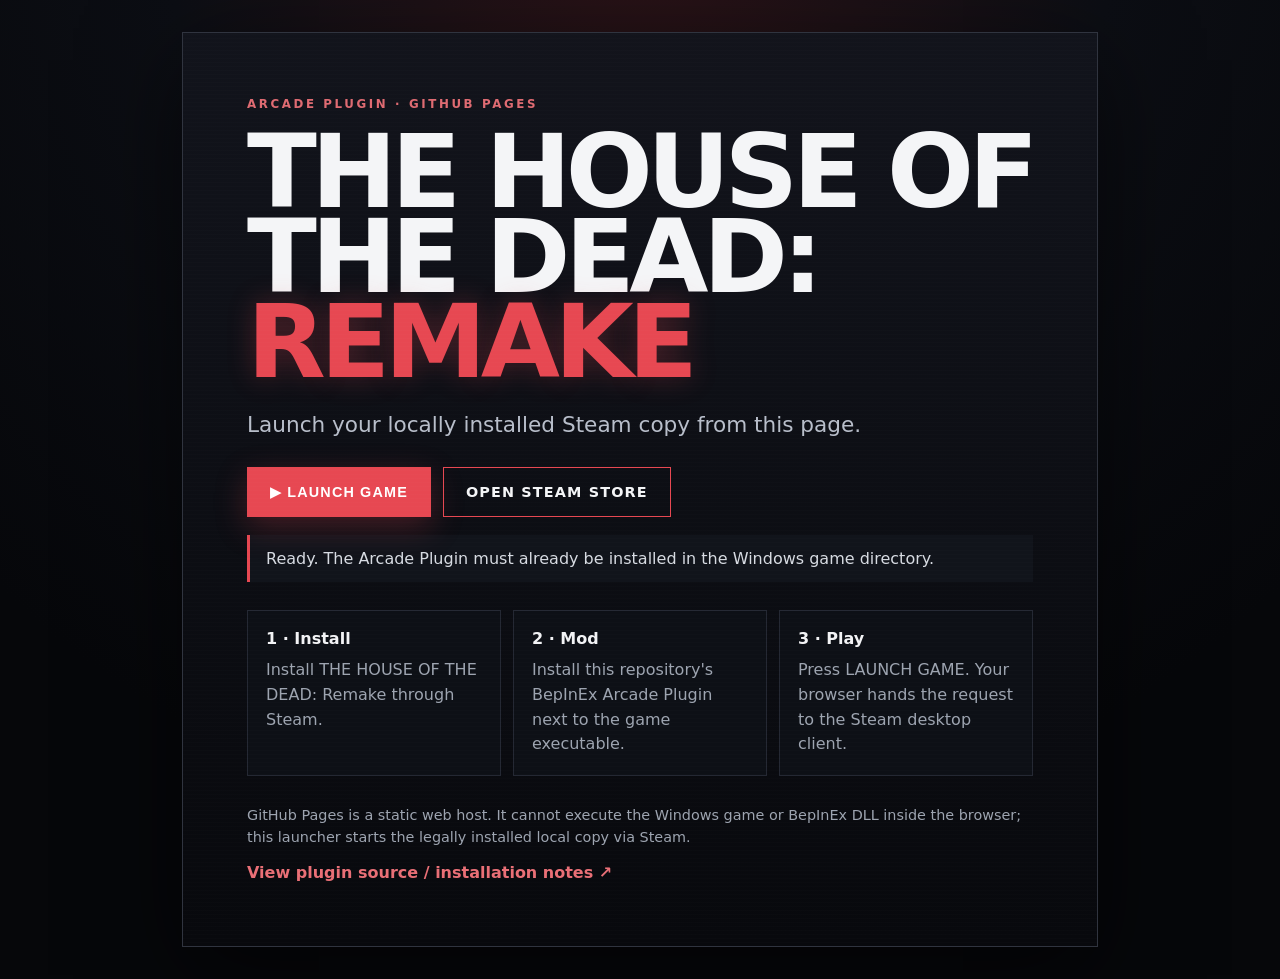
==== docs/index.html @ c5444fae "Add GitHub Pages arcade launcher" ====
<!doctype html>
<html lang="en">
<head>
  <meta charset="utf-8">
  <meta name="viewport" content="width=device-width,initial-scale=1">
  <meta name="theme-color" content="#090b10">
  <title>HOTD Remake Arcade Launcher</title>
  <link rel="stylesheet" href="./styles.css">
</head>
<body>
  <main class="shell">
    <section class="cabinet" aria-labelledby="title">
      <p class="eyebrow">ARCADE PLUGIN · GITHUB PAGES</p>
      <h1 id="title">THE HOUSE OF THE DEAD:<br><span>REMAKE</span></h1>
      <p class="lead">Launch your locally installed Steam copy from this page.</p>

      <div class="panel">
        <button id="launch" class="launch" type="button">▶ LAUNCH GAME</button>
        <a class="secondary" href="https://store.steampowered.com/app/1694600/" target="_blank" rel="noreferrer">Open Steam store</a>
      </div>

      <div id="status" class="status" role="status" aria-live="polite">
        Ready. The Arcade Plugin must already be installed in the Windows game directory.
      </div>

      <div class="grid">
        <article>
          <strong>1 · Install</strong>
          <span>Install THE HOUSE OF THE DEAD: Remake through Steam.</span>
        </article>
        <article>
          <strong>2 · Mod</strong>
          <span>Install this repository's BepInEx Arcade Plugin next to the game executable.</span>
        </article>
        <article>
          <strong>3 · Play</strong>
          <span>Press LAUNCH GAME. Your browser hands the request to the Steam desktop client.</span>
        </article>
      </div>

      <p class="note">GitHub Pages is a static web host. It cannot execute the Windows game or BepInEx DLL inside the browser; this launcher starts the legally installed local copy via Steam.</p>
      <a class="repo" href="https://github.com/Hawkar-usls/HotdRemake_ArcadePlugin">View plugin source / installation notes ↗</a>
    </section>
  </main>
  <script src="./app.js"></script>
</body>
</html>
---- docs/styles.css ----
:root{color-scheme:dark;font-family:Inter,ui-sans-serif,system-ui,-apple-system,BlinkMacSystemFont,"Segoe UI",sans-serif;background:#07080c;color:#f4f5f7}*{box-sizing:border-box}body{margin:0;min-height:100vh;background:radial-gradient(circle at 50% -10%,#2d1216 0,#0c0e14 38%,#06070a 75%);display:grid;place-items:center}.shell{width:min(980px,100%);padding:32px}.cabinet{border:1px solid #30343f;background:linear-gradient(180deg,rgba(18,20,28,.96),rgba(8,9,13,.98));box-shadow:0 28px 90px rgba(0,0,0,.55);padding:clamp(28px,5vw,64px);position:relative;overflow:hidden}.cabinet:before{content:"";position:absolute;inset:0;pointer-events:none;background:repeating-linear-gradient(0deg,transparent 0 3px,rgba(255,255,255,.018) 4px)}.eyebrow{letter-spacing:.22em;text-transform:uppercase;color:#df6b72;font-size:.74rem;font-weight:800;margin:0 0 18px}h1{font-size:clamp(2.7rem,8vw,6.6rem);line-height:.83;letter-spacing:-.055em;margin:0;text-transform:uppercase}h1 span{color:#e74852;text-shadow:0 0 28px rgba(231,72,82,.28)}.lead{font-size:clamp(1.05rem,2vw,1.35rem);color:#b8beca;margin:28px 0}.panel{display:flex;gap:12px;flex-wrap:wrap;margin:30px 0 18px}.launch,.secondary{border-radius:0;border:1px solid #e74852;padding:16px 22px;font-weight:900;letter-spacing:.08em;text-transform:uppercase;text-decoration:none;font-size:.9rem}.launch{background:#e74852;color:white;cursor:pointer;box-shadow:0 10px 32px rgba(231,72,82,.25)}.launch:hover{filter:brightness(1.08)}.secondary{color:#f4f5f7;background:transparent}.status{border-left:3px solid #e74852;background:#11141b;padding:14px 16px;color:#d7dbe2;margin-bottom:28px}.grid{display:grid;grid-template-columns:repeat(3,1fr);gap:12px}.grid article{background:#0d1016;border:1px solid #242833;padding:18px;min-height:140px}.grid strong{display:block;color:#f2f3f5;margin-bottom:10px}.grid span,.note{color:#9da4b0;line-height:1.55}.note{font-size:.9rem;margin:28px 0 14px}.repo{color:#e96f76;text-decoration:none;font-weight:700}.repo:hover{text-decoration:underline}@media(max-width:720px){.shell{padding:14px}.cabinet{padding:28px 20px}.grid{grid-template-columns:1fr}.panel{flex-direction:column}.launch,.secondary{text-align:center;width:100%}}
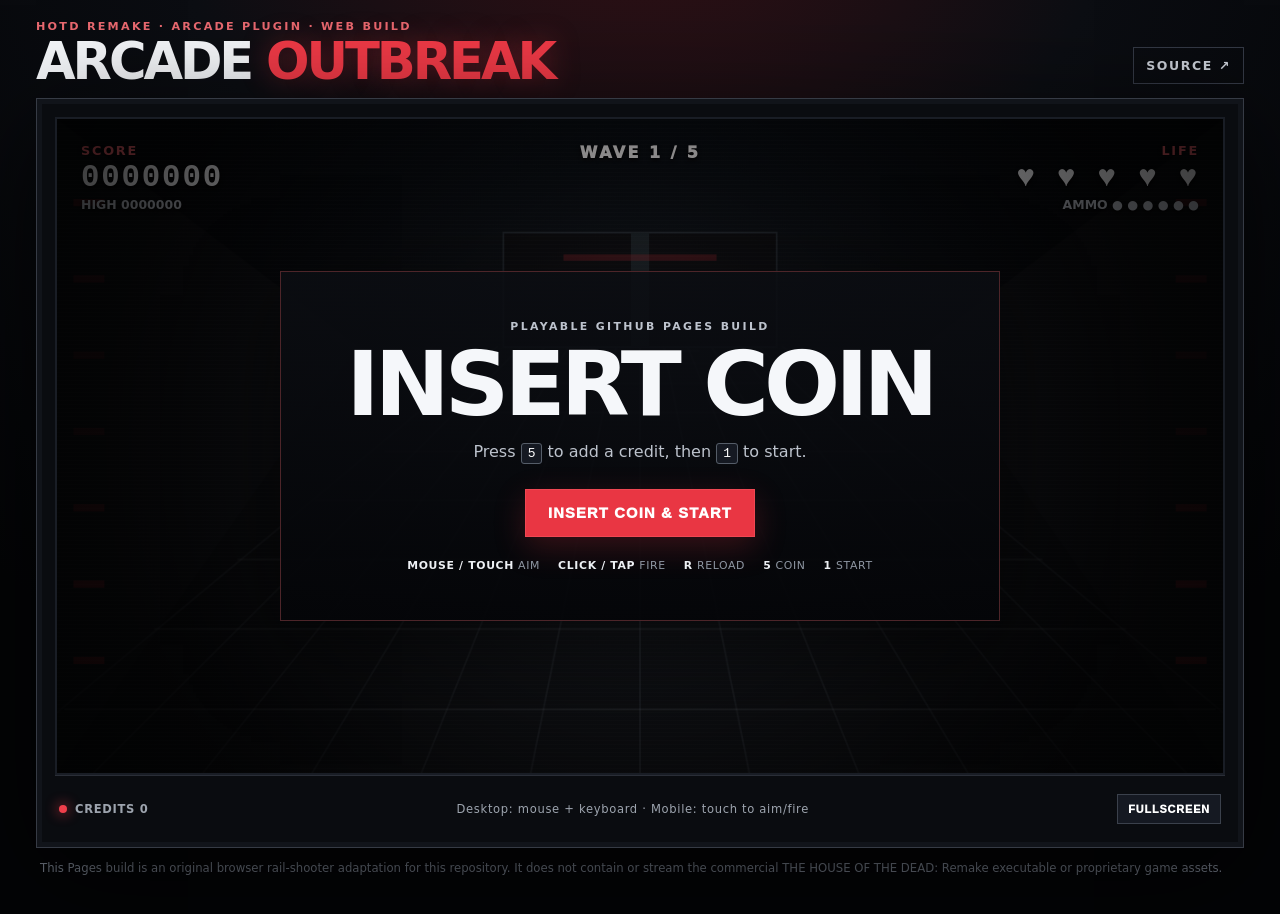
==== commit d2e89a91: "Replace Pages launcher with playable browser arcade build" ====
--- a/docs/index.html
+++ b/docs/index.html
@@ -2,45 +2,71 @@
 <html lang="en">
 <head>
   <meta charset="utf-8">
-  <meta name="viewport" content="width=device-width,initial-scale=1">
-  <meta name="theme-color" content="#090b10">
-  <title>HOTD Remake Arcade Launcher</title>
+  <meta name="viewport" content="width=device-width,initial-scale=1,viewport-fit=cover,user-scalable=no">
+  <meta name="theme-color" content="#05070a">
+  <meta name="description" content="Playable browser arcade rail-shooter build for the HotdRemake Arcade Plugin project.">
+  <title>HOTD Arcade · Browser Build</title>
   <link rel="stylesheet" href="./styles.css">
 </head>
 <body>
-  <main class="shell">
-    <section class="cabinet" aria-labelledby="title">
-      <p class="eyebrow">ARCADE PLUGIN · GITHUB PAGES</p>
-      <h1 id="title">THE HOUSE OF THE DEAD:<br><span>REMAKE</span></h1>
-      <p class="lead">Launch your locally installed Steam copy from this page.</p>
+  <main class="page">
+    <header class="topbar">
+      <div>
+        <p class="eyebrow">HOTD REMAKE · ARCADE PLUGIN · WEB BUILD</p>
+        <h1>ARCADE <span>OUTBREAK</span></h1>
+      </div>
+      <a class="repo" href="https://github.com/Hawkar-usls/HotdRemake_ArcadePlugin" target="_blank" rel="noreferrer">SOURCE ↗</a>
+    </header>
 
-      <div class="panel">
-        <button id="launch" class="launch" type="button">▶ LAUNCH GAME</button>
-        <a class="secondary" href="https://store.steampowered.com/app/1694600/" target="_blank" rel="noreferrer">Open Steam store</a>
+    <section class="cabinet" aria-label="Browser arcade game">
+      <div class="screen-wrap">
+        <canvas id="game" width="1280" height="720" aria-label="Arcade rail shooter game canvas"></canvas>
+
+        <div id="hud" class="hud" aria-hidden="true">
+          <div class="hud-block left">
+            <span class="label">SCORE</span>
+            <strong id="score">0000000</strong>
+            <span class="mini">HIGH <b id="highScore">0000000</b></span>
+          </div>
+          <div class="hud-center">
+            <span id="waveLabel">WAVE 1</span>
+            <span id="comboLabel"></span>
+          </div>
+          <div class="hud-block right">
+            <span class="label">LIFE</span>
+            <strong id="life">♥ ♥ ♥ ♥ ♥</strong>
+            <span class="mini">AMMO <b id="ammo">● ● ● ● ● ●</b></span>
+          </div>
+        </div>
+
+        <div id="overlay" class="overlay">
+          <div class="overlay-card">
+            <p class="kicker">PLAYABLE GITHUB PAGES BUILD</p>
+            <h2 id="overlayTitle">INSERT COIN</h2>
+            <p id="overlayText">Press <kbd>5</kbd> to add a credit, then <kbd>1</kbd> to start.</p>
+            <button id="startButton" type="button">INSERT COIN & START</button>
+            <div class="controls">
+              <span><b>MOUSE / TOUCH</b> AIM</span>
+              <span><b>CLICK / TAP</b> FIRE</span>
+              <span><b>R</b> RELOAD</span>
+              <span><b>5</b> COIN</span>
+              <span><b>1</b> START</span>
+            </div>
+          </div>
+        </div>
+
+        <div id="damageFlash" class="damage-flash"></div>
+        <button id="reloadButton" class="touch-reload" type="button" aria-label="Reload">RELOAD</button>
       </div>
 
-      <div id="status" class="status" role="status" aria-live="polite">
-        Ready. The Arcade Plugin must already be installed in the Windows game directory.
-      </div>
+      <footer class="marquee">
+        <div><span class="lamp"></span><b id="creditLabel">CREDITS 0</b></div>
+        <p>Desktop: mouse + keyboard · Mobile: touch to aim/fire</p>
+        <button id="fullscreenButton" type="button">FULLSCREEN</button>
+      </footer>
+    </section>
 
-      <div class="grid">
-        <article>
-          <strong>1 · Install</strong>
-          <span>Install THE HOUSE OF THE DEAD: Remake through Steam.</span>
-        </article>
-        <article>
-          <strong>2 · Mod</strong>
-          <span>Install this repository's BepInEx Arcade Plugin next to the game executable.</span>
-        </article>
-        <article>
-          <strong>3 · Play</strong>
-          <span>Press LAUNCH GAME. Your browser hands the request to the Steam desktop client.</span>
-        </article>
-      </div>
-
-      <p class="note">GitHub Pages is a static web host. It cannot execute the Windows game or BepInEx DLL inside the browser; this launcher starts the legally installed local copy via Steam.</p>
-      <a class="repo" href="https://github.com/Hawkar-usls/HotdRemake_ArcadePlugin">View plugin source / installation notes ↗</a>
-    </section>
+    <p class="legal-note">This Pages build is an original browser rail-shooter adaptation for this repository. It does not contain or stream the commercial THE HOUSE OF THE DEAD: Remake executable or proprietary game assets.</p>
   </main>
   <script src="./app.js"></script>
 </body>
--- a/docs/styles.css
+++ b/docs/styles.css
@@ -1 +1 @@
-:root{color-scheme:dark;font-family:Inter,ui-sans-serif,system-ui,-apple-system,BlinkMacSystemFont,"Segoe UI",sans-serif;background:#07080c;color:#f4f5f7}*{box-sizing:border-box}body{margin:0;min-height:100vh;background:radial-gradient(circle at 50% -10%,#2d1216 0,#0c0e14 38%,#06070a 75%);display:grid;place-items:center}.shell{width:min(980px,100%);padding:32px}.cabinet{border:1px solid #30343f;background:linear-gradient(180deg,rgba(18,20,28,.96),rgba(8,9,13,.98));box-shadow:0 28px 90px rgba(0,0,0,.55);padding:clamp(28px,5vw,64px);position:relative;overflow:hidden}.cabinet:before{content:"";position:absolute;inset:0;pointer-events:none;background:repeating-linear-gradient(0deg,transparent 0 3px,rgba(255,255,255,.018) 4px)}.eyebrow{letter-spacing:.22em;text-transform:uppercase;color:#df6b72;font-size:.74rem;font-weight:800;margin:0 0 18px}h1{font-size:clamp(2.7rem,8vw,6.6rem);line-height:.83;letter-spacing:-.055em;margin:0;text-transform:uppercase}h1 span{color:#e74852;text-shadow:0 0 28px rgba(231,72,82,.28)}.lead{font-size:clamp(1.05rem,2vw,1.35rem);color:#b8beca;margin:28px 0}.panel{display:flex;gap:12px;flex-wrap:wrap;margin:30px 0 18px}.launch,.secondary{border-radius:0;border:1px solid #e74852;padding:16px 22px;font-weight:900;letter-spacing:.08em;text-transform:uppercase;text-decoration:none;font-size:.9rem}.launch{background:#e74852;color:white;cursor:pointer;box-shadow:0 10px 32px rgba(231,72,82,.25)}.launch:hover{filter:brightness(1.08)}.secondary{color:#f4f5f7;background:transparent}.status{border-left:3px solid #e74852;background:#11141b;padding:14px 16px;color:#d7dbe2;margin-bottom:28px}.grid{display:grid;grid-template-columns:repeat(3,1fr);gap:12px}.grid article{background:#0d1016;border:1px solid #242833;padding:18px;min-height:140px}.grid strong{display:block;color:#f2f3f5;margin-bottom:10px}.grid span,.note{color:#9da4b0;line-height:1.55}.note{font-size:.9rem;margin:28px 0 14px}.repo{color:#e96f76;text-decoration:none;font-weight:700}.repo:hover{text-decoration:underline}@media(max-width:720px){.shell{padding:14px}.cabinet{padding:28px 20px}.grid{grid-template-columns:1fr}.panel{flex-direction:column}.launch,.secondary{text-align:center;width:100%}}
+:root{color-scheme:dark;font-family:Inter,ui-sans-serif,system-ui,-apple-system,BlinkMacSystemFont,"Segoe UI",sans-serif;background:#030406;color:#f5f7fa}*{box-sizing:border-box}html,body{margin:0;min-height:100%;background:radial-gradient(circle at 50% -20%,#381015 0,#0b0d12 38%,#030406 78%)}body{min-height:100vh;overflow-x:hidden}.page{width:min(1500px,100%);margin:0 auto;padding:20px clamp(12px,3vw,36px) 36px}.topbar{display:flex;align-items:flex-end;justify-content:space-between;gap:20px;margin:0 0 14px}.eyebrow{margin:0 0 5px;color:#e96970;font-size:.7rem;font-weight:900;letter-spacing:.2em}.topbar h1{font-size:clamp(1.8rem,4vw,3.8rem);line-height:.9;letter-spacing:-.06em;margin:0}.topbar h1 span{color:#ef3946;text-shadow:0 0 28px rgba(239,57,70,.34)}.repo{color:#cbd0d8;text-decoration:none;font-weight:850;font-size:.78rem;letter-spacing:.13em;border:1px solid #343945;padding:10px 12px}.cabinet{background:#0a0c10;border:1px solid #363b45;box-shadow:0 28px 100px rgba(0,0,0,.72),inset 0 0 0 5px #11141a;padding:clamp(8px,1.5vw,18px);position:relative}.screen-wrap{position:relative;aspect-ratio:16/9;background:#000;overflow:hidden;border:2px solid #191d25;box-shadow:inset 0 0 60px rgba(0,0,0,.8)}canvas{display:block;width:100%;height:100%;background:#05070a;cursor:none;touch-action:none}.screen-wrap:after{content:"";position:absolute;inset:0;pointer-events:none;background:repeating-linear-gradient(0deg,rgba(255,255,255,.016) 0 1px,transparent 1px 4px);mix-blend-mode:screen}.hud{position:absolute;inset:0;pointer-events:none;display:grid;grid-template-columns:1fr auto 1fr;padding:clamp(10px,2vw,24px);text-shadow:0 2px 4px #000}.hud-block{display:flex;flex-direction:column;gap:2px}.hud-block.right{text-align:right;align-items:flex-end}.hud .label{font-size:clamp(.55rem,1vw,.8rem);font-weight:900;letter-spacing:.14em;color:#f1646d}.hud strong{font-family:ui-monospace,SFMono-Regular,Menlo,monospace;font-size:clamp(1rem,2.4vw,2.1rem);letter-spacing:.06em}.hud .mini{font-size:clamp(.55rem,1vw,.78rem);font-weight:800;color:#b8bec7}.hud-center{text-align:center;font-size:clamp(.7rem,1.3vw,1rem);font-weight:950;letter-spacing:.15em;color:#fff}.hud-center span{display:block}.hud-center #comboLabel{color:#ffd66b;margin-top:4px}.overlay{position:absolute;inset:0;display:grid;place-items:center;background:radial-gradient(circle,rgba(20,7,9,.22),rgba(0,0,0,.78));padding:22px;z-index:5;transition:opacity .2s}.overlay.hidden{opacity:0;pointer-events:none}.overlay-card{width:min(720px,92%);background:linear-gradient(180deg,rgba(11,13,18,.88),rgba(4,5,8,.94));border:1px solid #4d2529;padding:clamp(22px,4vw,48px);text-align:center;box-shadow:0 24px 80px rgba(0,0,0,.5)}.kicker{margin:0;color:#e96a72;font-size:.68rem;letter-spacing:.22em;font-weight:900}.overlay h2{margin:10px 0 8px;font-size:clamp(2.2rem,7vw,5.8rem);line-height:.92;letter-spacing:-.055em}.overlay p{color:#bdc3cd}.overlay button,.marquee button,.touch-reload{border:1px solid #f04753;background:#e93643;color:#fff;font-weight:950;letter-spacing:.08em;text-transform:uppercase;cursor:pointer}.overlay button{padding:15px 22px;margin:12px 0 0;font-size:.92rem;box-shadow:0 10px 32px rgba(233,54,67,.22)}.overlay button:hover,.marquee button:hover,.touch-reload:hover{filter:brightness(1.13)}kbd{border:1px solid #555d68;background:#151922;padding:2px 6px;border-radius:3px;color:#fff}.controls{margin-top:22px;display:flex;gap:8px 18px;justify-content:center;flex-wrap:wrap;color:#8f97a3;font-size:.68rem;letter-spacing:.06em}.controls b{color:#edf0f4}.damage-flash{position:absolute;inset:0;background:rgba(255,18,32,.38);opacity:0;pointer-events:none;z-index:4}.damage-flash.hit{animation:damage .24s ease-out}@keyframes damage{0%{opacity:.8}100%{opacity:0}}.marquee{min-height:54px;display:flex;align-items:center;justify-content:space-between;gap:16px;border-top:1px solid #2a2e37;padding:12px 4px 0;color:#9da4ae;font-size:.72rem;letter-spacing:.06em}.marquee>div{display:flex;align-items:center;gap:8px;white-space:nowrap}.marquee p{margin:0;text-align:center}.lamp{width:8px;height:8px;border-radius:50%;background:#ef3f4b;box-shadow:0 0 13px #ef3f4b}.marquee button{background:#151922;border-color:#3b414c;padding:8px 10px;font-size:.68rem}.touch-reload{display:none;position:absolute;right:12px;bottom:12px;z-index:6;background:rgba(12,14,18,.78);border-color:#727985;padding:11px 14px;font-size:.68rem}.legal-note{color:#727985;font-size:.73rem;line-height:1.5;margin:12px 4px 0}.crosshair-hint{position:absolute;pointer-events:none}@media(max-width:760px){.page{padding:8px}.topbar{align-items:center}.topbar .repo{display:none}.eyebrow{font-size:.55rem}.cabinet{padding:5px}.marquee p{display:none}.touch-reload{display:block}.hud{padding:8px}.overlay-card{padding:18px 14px}.controls{font-size:.57rem;gap:6px 11px}.legal-note{font-size:.65rem}}@media(orientation:landscape) and (max-height:600px){.topbar,.legal-note{display:none}.page{padding:0}.cabinet{border:0;padding:0}.screen-wrap{height:100vh;width:100vw;aspect-ratio:auto}.marquee{display:none}}
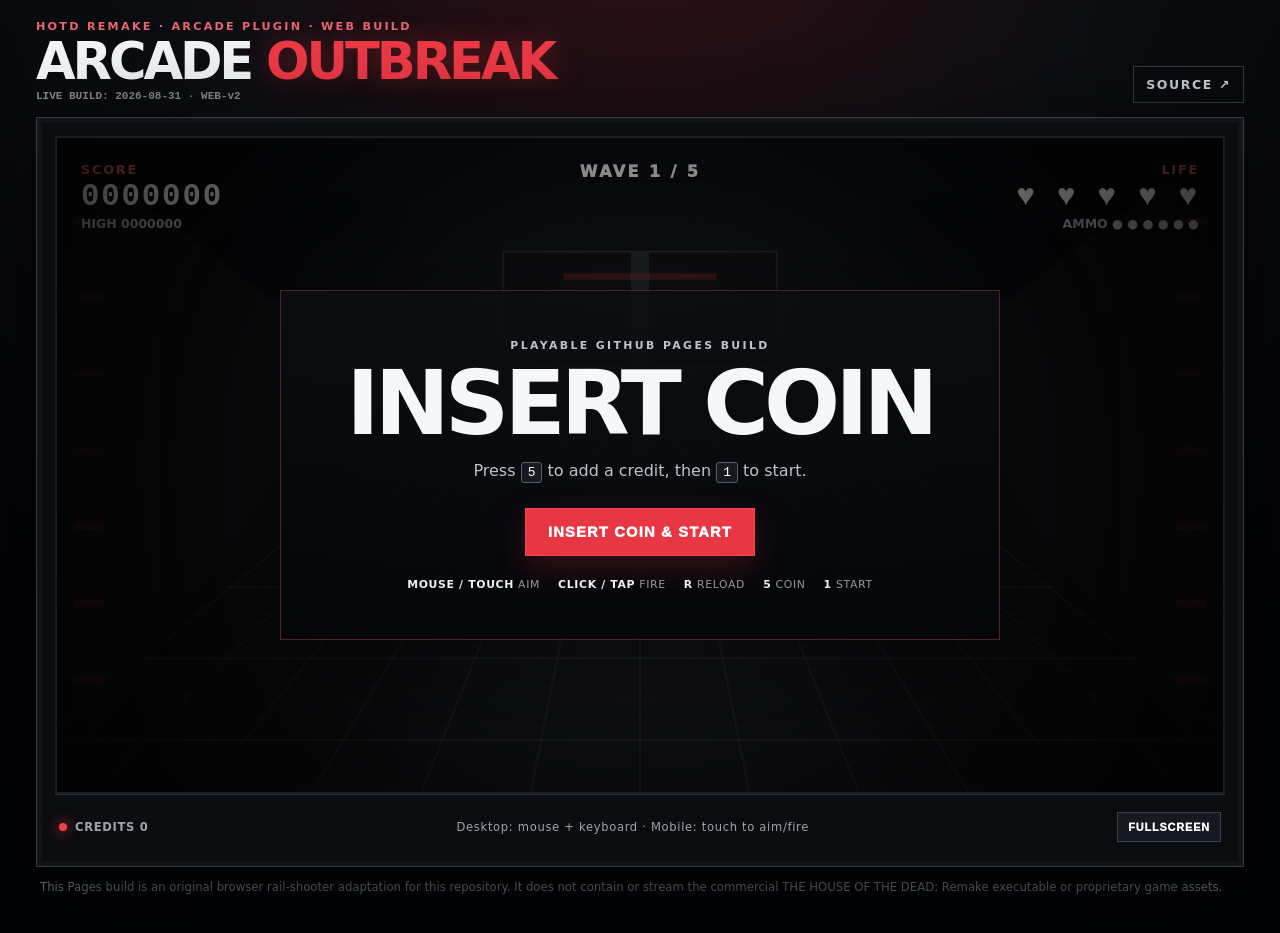
==== commit 2bb7e1f9: "Bust GitHub Pages cache for playable build" ====
--- a/docs/index.html
+++ b/docs/index.html
@@ -3,10 +3,13 @@
 <head>
   <meta charset="utf-8">
   <meta name="viewport" content="width=device-width,initial-scale=1,viewport-fit=cover,user-scalable=no">
+  <meta http-equiv="Cache-Control" content="no-cache, no-store, must-revalidate">
+  <meta http-equiv="Pragma" content="no-cache">
+  <meta http-equiv="Expires" content="0">
   <meta name="theme-color" content="#05070a">
   <meta name="description" content="Playable browser arcade rail-shooter build for the HotdRemake Arcade Plugin project.">
-  <title>HOTD Arcade · Browser Build</title>
-  <link rel="stylesheet" href="./styles.css">
+  <title>HOTD Arcade · Browser Build v2</title>
+  <link rel="stylesheet" href="./styles.css?v=20260831-d2e89a-v2">
 </head>
 <body>
   <main class="page">
@@ -14,6 +17,7 @@
       <div>
         <p class="eyebrow">HOTD REMAKE · ARCADE PLUGIN · WEB BUILD</p>
         <h1>ARCADE <span>OUTBREAK</span></h1>
+        <p style="margin:.35rem 0 0;font:700 11px/1.2 monospace;opacity:.55">LIVE BUILD: 2026-08-31 · WEB-v2</p>
       </div>
       <a class="repo" href="https://github.com/Hawkar-usls/HotdRemake_ArcadePlugin" target="_blank" rel="noreferrer">SOURCE ↗</a>
     </header>
@@ -68,6 +72,6 @@
 
     <p class="legal-note">This Pages build is an original browser rail-shooter adaptation for this repository. It does not contain or stream the commercial THE HOUSE OF THE DEAD: Remake executable or proprietary game assets.</p>
   </main>
-  <script src="./app.js"></script>
+  <script src="./app.js?v=20260831-d2e89a-v2"></script>
 </body>
-</html>
+</html>
